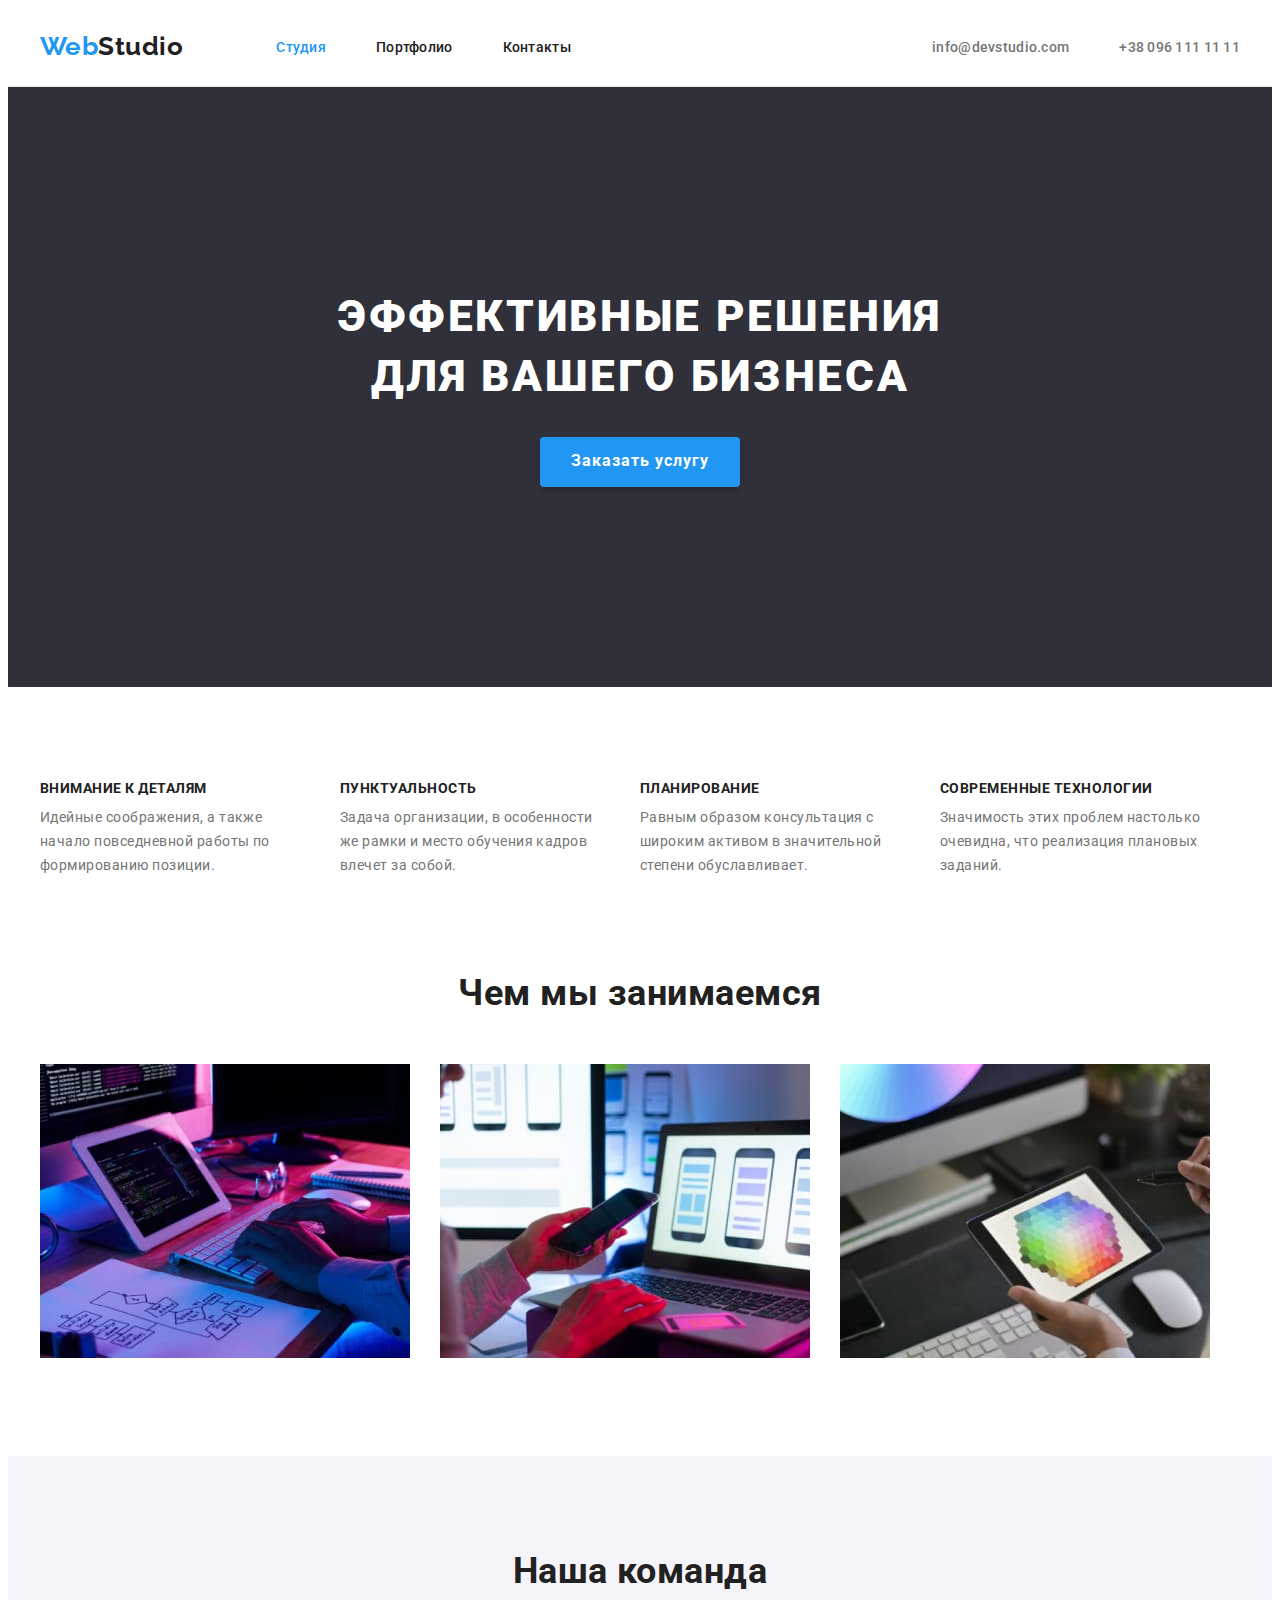
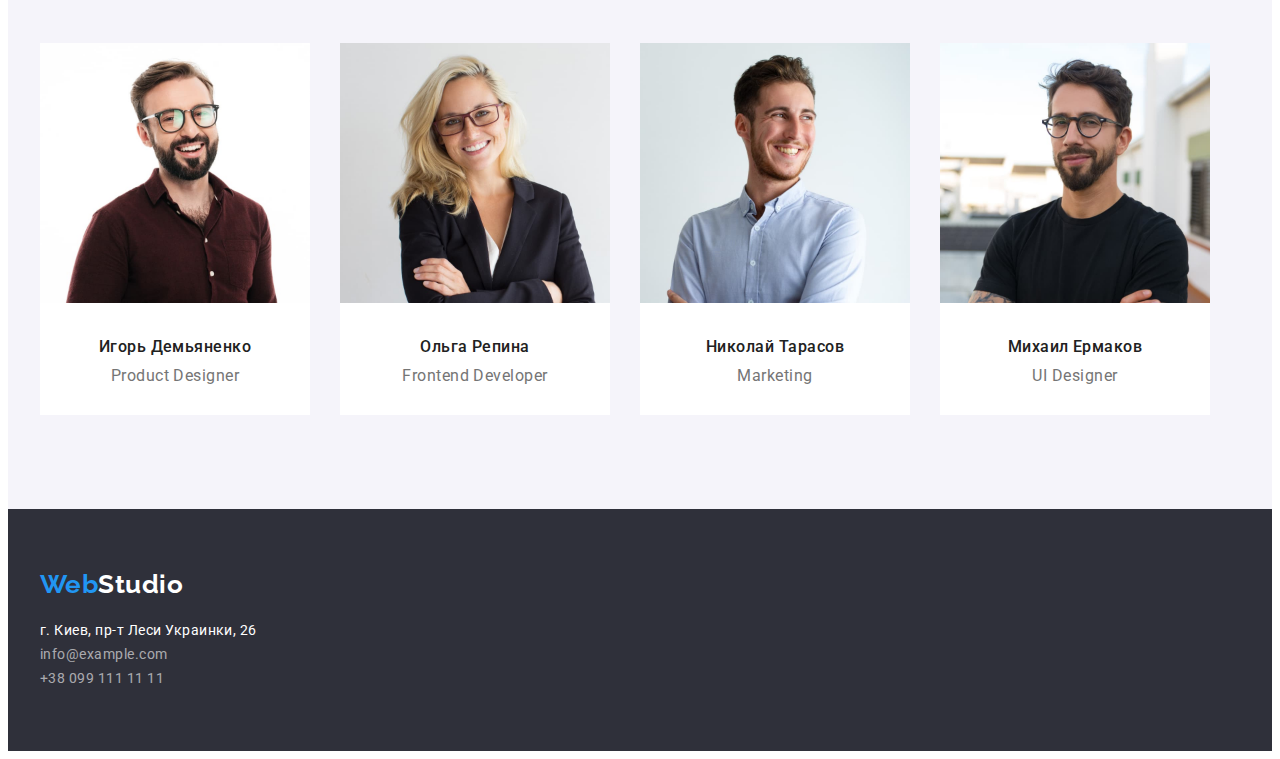
==== index.html @ d53f01e5 "Initial commit" ====
<!DOCTYPE html>
<html lang="ru">
  <head>
    <meta charset="UTF-8" />
    <meta http-equiv="X-UA-Compatible" content="IE=edge" />
    <meta name="viewport" content="width=device-width, initial-scale=1.0" />
    <title>WebStudio</title>
    <link rel="preconnect" href="https://fonts.googleapis.com" />
    <link rel="preconnect" href="https://fonts.gstatic.com" crossorigin />
    <link
      href="https://fonts.googleapis.com/css2?family=Raleway:wght@700&family=Roboto:wght@400;500;700;900&display=swap"
      rel="stylesheet"
    />
    <link
      rel="stylesheet"
      href="https://cdnjs.cloudflare.com/ajax/libs/modern-normalize/1.1.0/modern-normalize.min.css"
      integrity="sha512-wpPYUAdjBVSE4KJnH1VR1HeZfpl1ub8YT/NKx4PuQ5NmX2tKuGu6U/JRp5y+Y8XG2tV+wKQpNHVUX03MfMFn9Q=="
      crossorigin="anonymous"
      referrerpolicy="no-referrer"
    />
    <link rel="stylesheet" href="./css/styles.css" />
  </head>
  <body>
    <header class="page-header">
      <div class="container logo-nav">
        <nav class="site-nav">
          <a href="./index.html" class="logo-header"> <span>Web</span>Studio</a>
          <ul class="list page-nav">
            <li class="items">
              <a href="./index.html" class="link current">Студия</a>
            </li>
            <li class="items">
              <a href="./portfolio.html" class="link">Портфолио</a>
            </li>
            <li class="items">
              <a href="" class="link">Контакты</a>
            </li>
          </ul>
        </nav>
        <ul class="list header-contact">
          <li class="items">
            <a href="mailto:info@devstudio.com" class="contacts-list"
              >info@devstudio.com</a
            >
          </li>
          <li class="items">
            <a href="tel:+380961111111" class="contacts-list"
              >+38 096 111 11 11</a
            >
          </li>
        </ul>
      </div>
    </header>
    <main>
      <!-- Герой -->
      <section class="hero">
        <h1 class="hero-title">Эффективные решения для вашего бизнеса</h1>
        <button type="button" class="button">Заказать услугу</button>
      </section>
      <!-- Особенности заголовок скрыть в css-->
      <section class="section">
        <div class="container">
          <h2 hidden class="section-title">Особенности</h2>
          <ul class="list main-features">
            <li class="items">
              <h3 class="features-title">Внимание к деталям</h3>
              <p class="features">
                Идейные соображения, а также начало повседневной работы по
                формированию позиции.
              </p>
            </li>
            <li class="items">
              <h3 class="features-title">Пунктуальность</h3>
              <p class="features">
                Задача организации, в особенности же рамки и место обучения
                кадров влечет за собой.
              </p>
            </li>
            <li class="items">
              <h3 class="features-title">Планирование</h3>
              <p class="features">
                Равным образом консультация с широким активом в значительной
                степени обуславливает.
              </p>
            </li>
            <li class="items">
              <h3 class="features-title">Современные технологии</h3>
              <p class="features">
                Значимость этих проблем настолько очевидна, что реализация
                плановых заданий.
              </p>
            </li>
          </ul>
        </div>
      </section>
      <!-- Чем мы занимаемся -->
      <section class="section no-padding">
        <div class="container">
          <h2 class="section-title">Чем мы занимаемся</h2>
          <ul class="list works">
            <li class="items">
              <img
                src="./images/img1.jpg"
                alt="box1"
                width="370"
                height="294"
              />
            </li>
            <li class="items">
              <img
                src="./images/img2.jpg"
                alt="box2"
                width="370"
                height="294"
              />
            </li>
            <li class="items">
              <img
                src="./images/img3.jpg"
                alt="box3"
                width="370"
                height="294"
              />
            </li>
          </ul>
        </div>
      </section>
      <!-- Наша команда -->
      <section class="section team">
        <div class="container">
          <h2 class="section-title">Наша команда</h2>
          <ul class="list team-list">
            <li class="cards">
              <img
                src="./images/photo1.jpg"
                alt="Игорь Демьяненко"
                width="270"
                height="260"
              />
              <h3 class="team-title">Игорь Демьяненко</h3>
              <p class="function">Product Designer</p>
            </li>
            <li class="cards">
              <img
                src="./images/photo2.jpg"
                alt="Ольга Репина"
                width="270"
                height="260"
              />
              <h3 class="team-title">Ольга Репина</h3>
              <p class="function">Frontend Developer</p>
            </li>
            <li class="cards">
              <img
                src="./images/photo3.jpg"
                alt="Николай Тарасов"
                width="270"
                height="260"
              />
              <h3 class="team-title">Николай Тарасов</h3>
              <p class="function">Marketing</p>
            </li>
            <li class="cards">
              <img
                src="./images/photo4.jpg"
                alt="Михаил Ермаков"
                width="270"
                height="260"
              />
              <h3 class="team-title">Михаил Ермаков</h3>
              <p class="function">UI Designer</p>
            </li>
          </ul>
        </div>
      </section>
    </main>
    <footer class="footer">
      <div class="container">
        <a href="./index.html" class="logo-footer"> <span>Web</span>Studio</a>
        <address>
          <ul class="list">
            <li>
              <a
                href="https://www.google.com.ua/maps/place/%D0%B1%D1%83%D0%BB.+%D0%9B%D0%B5%D1%81%D0%B8+%D0%A3%D0%BA%D1%80%D0%B0%D0%B8%D0%BD%D0%BA%D0%B8,+26,+%D0%9A%D0%B8%D0%B5%D0%B2,+02000/@50.4265807,30.5361918,17z/data=!3m1!4b1!4m5!3m4!1s0x40d4cf0e033ecbe9:0x57a4dffefec77da0!8m2!3d50.4265807!4d30.5383858?hl=ru"
                class="address-post"
                target="_blank"
                rel="nofollow noopener noreferrer"
              >
                г. Киев, пр-т Леси Украинки, 26</a
              >
            </li>
            <li>
              <a href="mailto:" class="link">info@example.com</a>
            </li>
            <li>
              <a href="tel:+380991111111" class="link">+38 099 111 11 11</a>
            </li>
          </ul>
        </address>
      </div>
    </footer>
  </body>
</html>
---- css/styles.css ----
:root {
  --main-text-color: #212121;
  --secondary-text-color: #757575;
  --accent-text-color: #2196f3;
  --accent-white-color: #ffffff;
  --main-background-color: #ffffff;
  --secondary-background-color: #f5f4fa;
  --footer-background-color: #2f303a;
}

body {
  color: var(--main-text-color);
  background-color: #ffffff;

  font-family: Roboto, sans-serif;
  letter-spacing: 0.03em;
}

.list {
  padding: 0;
  margin: 0;

  list-style: none;
}

.container {
  width: 1200px;
  padding-left: 15px;
  padding-right: 15px;
  margin: 0 auto;
}

/* header */

.page-header {
  border-bottom: 1px solid #ececec;
}

.logo-header {
  display: block;
  margin-right: 93px;
  padding-top: 24px;
  padding-bottom: 25px;

  color: var(--main-text-color);
  font-family: "Raleway", sans-serif;

  font-weight: 700;
  font-size: 26px;
  line-height: 1.11;
  text-decoration: none;
}

.page-nav {
  display: flex;
  align-items: center;
}

.logo-nav {
  display: flex;
  align-items: center;
}

.header-contact {
  display: flex;
  margin-left: auto;
}

.header-contact .items + .items {
  margin-left: 50px;
}

span {
  color: var(--accent-text-color);
}

.site-nav {
  display: flex;
}

/* .site-nav .items + .items {
  margin-left: 50px;
} */

/* .site-nav .items:not(:last-child) {
  margin-right: 50px;
} */

.site-nav .items {
  margin-right: 50px;
}

.site-nav .items:last-child {
  margin-right: 0;
}

.site-nav .link {
  padding-top: 32px;
  padding-bottom: 32px;

  color: var(--main-text-color);

  font-weight: 500;
  font-size: 14px;
  line-height: 1.14;
  letter-spacing: 0.02em;
  text-decoration: none;
}

.site-nav .link:hover,
.site-nav .link:focus {
  color: var(--accent-text-color);
}

.contacts-list {
  color: var(--secondary-text-color);

  font-weight: 500;
  font-size: 14px;
  line-height: 1.14;
  letter-spacing: 0.02em;
  text-decoration: none;
}

.contacts-list:hover,
.contacts-list:focus {
  color: var(--accent-text-color);
}

.link.current {
  color: var(--accent-text-color);
}

/* hero */

.section {
  padding-top: 94px;
  padding-bottom: 94px;
}

.hero-title {
  margin-top: 0;
  margin-bottom: 30px;
  margin-left: auto;
  margin-right: auto;
  width: 696px;

  color: var(--accent-white-color);

  font-weight: 900;
  font-size: 44px;
  line-height: 1.36;
  letter-spacing: 0.06em;
  text-transform: uppercase;
}

.hero {
  background-color: var(--footer-background-color);
  text-align: center;
  padding-top: 200px;
  padding-bottom: 200px;
}

.button {
  border-radius: 4px;
  border: none;
  width: 200px;
  height: 50px;

  color: var(--accent-white-color);
  background-color: var(--accent-text-color);
  box-shadow: 0px 4px 4px rgba(0, 0, 0, 0.15);

  font-family: inherit;
  font-weight: 700;
  font-size: 16px;
  line-height: 1.88;
  letter-spacing: 0.06em;

  cursor: pointer;
}

/* Особенности */

.section-title {
  margin-top: 0;
  margin-bottom: 50px;

  font-weight: 700;
  font-size: 36px;
  line-height: 1.17;
  text-align: center;
}

.main-features {
  display: flex;
}

.main-features .items {
  width: 270px;
  margin-right: 30px;
}

.main-features .items:last-child {
  margin-right: 0;
}

.features-title {
  margin-top: 0;
  margin-bottom: 10px;

  font-weight: 700;
  font-size: 14px;
  line-height: 1.14;
  text-transform: uppercase;
}

.features {
  margin-top: 0;
  margin-bottom: 0;

  color: var(--secondary-text-color);

  font-size: 14px;
  line-height: 1.71;
}

/* Чем мы занимаемся */

.section.no-padding {
  padding-top: 0;
}

.works {
  display: flex;
}

.works .items + .items {
  margin-left: 30px;
}

/* Наша команда */

.team-list {
  display: flex;
}

.team-list .function {
  margin-top: 0px;
  margin-bottom: 30px;

  color: var(--secondary-text-color);
}

.section.team {
  background-color: var(--secondary-background-color);
}

.team-title {
  margin-top: 30px;
  margin-bottom: 10px;

  font-weight: 500;
  font-size: 16px;
  line-height: 1.19;
}

.team-list .cards {
  margin-right: 30px;

  text-align: center;
  width: 270px;
  background-color: #ffffff;
}

.team-list .cards:last-child {
  margin-right: 0;
}

/* Подвал */

.logo-footer {
  display: inline-block;
  margin-bottom: 20px;

  color: var(--accent-white-color);
  font-family: "Raleway", sans-serif;

  font-weight: 700;
  font-size: 26px;
  line-height: 1.19;
  text-decoration: none;
}

.footer {
  padding-top: 60px;
  padding-bottom: 60px;

  background-color: var(--footer-background-color);
}

.address-post {
  color: var(--accent-white-color);

  font-style: normal;
  font-weight: 400;
  font-size: 14px;
  line-height: 1.71;
  text-decoration: none;
}

.footer .link {
  color: rgba(255, 255, 255, 0.6);

  font-style: normal;
  font-weight: 400;
  font-size: 14px;
  line-height: 1.71;
  text-decoration: none;
}

.footer .link:hover,
.footer .link:focus,
.address-post:hover,
.address-post:focus {
  color: var(--accent-text-color);
}

/* Портфолио */

.list.work-list {
  display: flex;
  flex-wrap: wrap;
}

.work-list .title {
  margin-top: 0;
  margin-bottom: 4px;

  color: var(--main-text-color);

  font-weight: 700;
  font-size: 18px;
  line-height: 2;
  letter-spacing: 0.06em;
}

.work-list .description {
  margin-top: 0;
  margin-bottom: 0;

  color: var(--secondary-text-color);

  font-size: 16px;
  line-height: 1.88;
}

.work-list a {
  text-decoration: none;
}

.filter .items {
  margin-right: 8px;
}

.filter .items:last-child {
  margin-right: 0;
}

.filter.list {
  display: flex;
  margin-bottom: 50px;
  justify-content: center;
}

.filter-button {
  border-radius: 4px;
  border: none;
  min-width: 73px;
  height: 38px;
  padding: 6px 22px;

  color: var(--main-text-color);
  background-color: var(--secondary-background-color);

  font-family: inherit;
  font-weight: 500;
  font-size: 16px;
  line-height: 1.63;

  cursor: pointer;
}

.filter-button:hover,
.filter-button:focus {
  color: var(--accent-white-color);
  background-color: var(--accent-text-color);
  box-shadow: 0px 3px 1px rgba(0, 0, 0, 0.1), 0px 1px 2px rgba(0, 0, 0, 0.08),
    0px 2px 2px rgba(0, 0, 0, 0.12);
}

.portfolio-cards {
  margin-right: 30px;
  margin-bottom: 30px;
}

.portfolio-cards:nth-child(3n) {
  margin-right: 0;
}

.portfolio-cards:nth-last-child(-n + 3) {
  margin-bottom: 0;
}

/* Альтернативный вариант */

/* .portfolio-cards {
  width: 370px;
  margin-right: 30px;
  margin-bottom: 30px;
}

.portfolio-cards:nth-child(3n) {
  margin-right: 0;
}

.portfolio-cards:nth-last-child(-n + 3) {
  margin-bottom: 0;
} */

.portfolio-cards .data {
  border: 1px solid #eeeeee;
  padding: 20px 24px;
}

.portfolio-cards .data {
  border-top: transparent;
}

.portfolio-image {
  display: block;
}
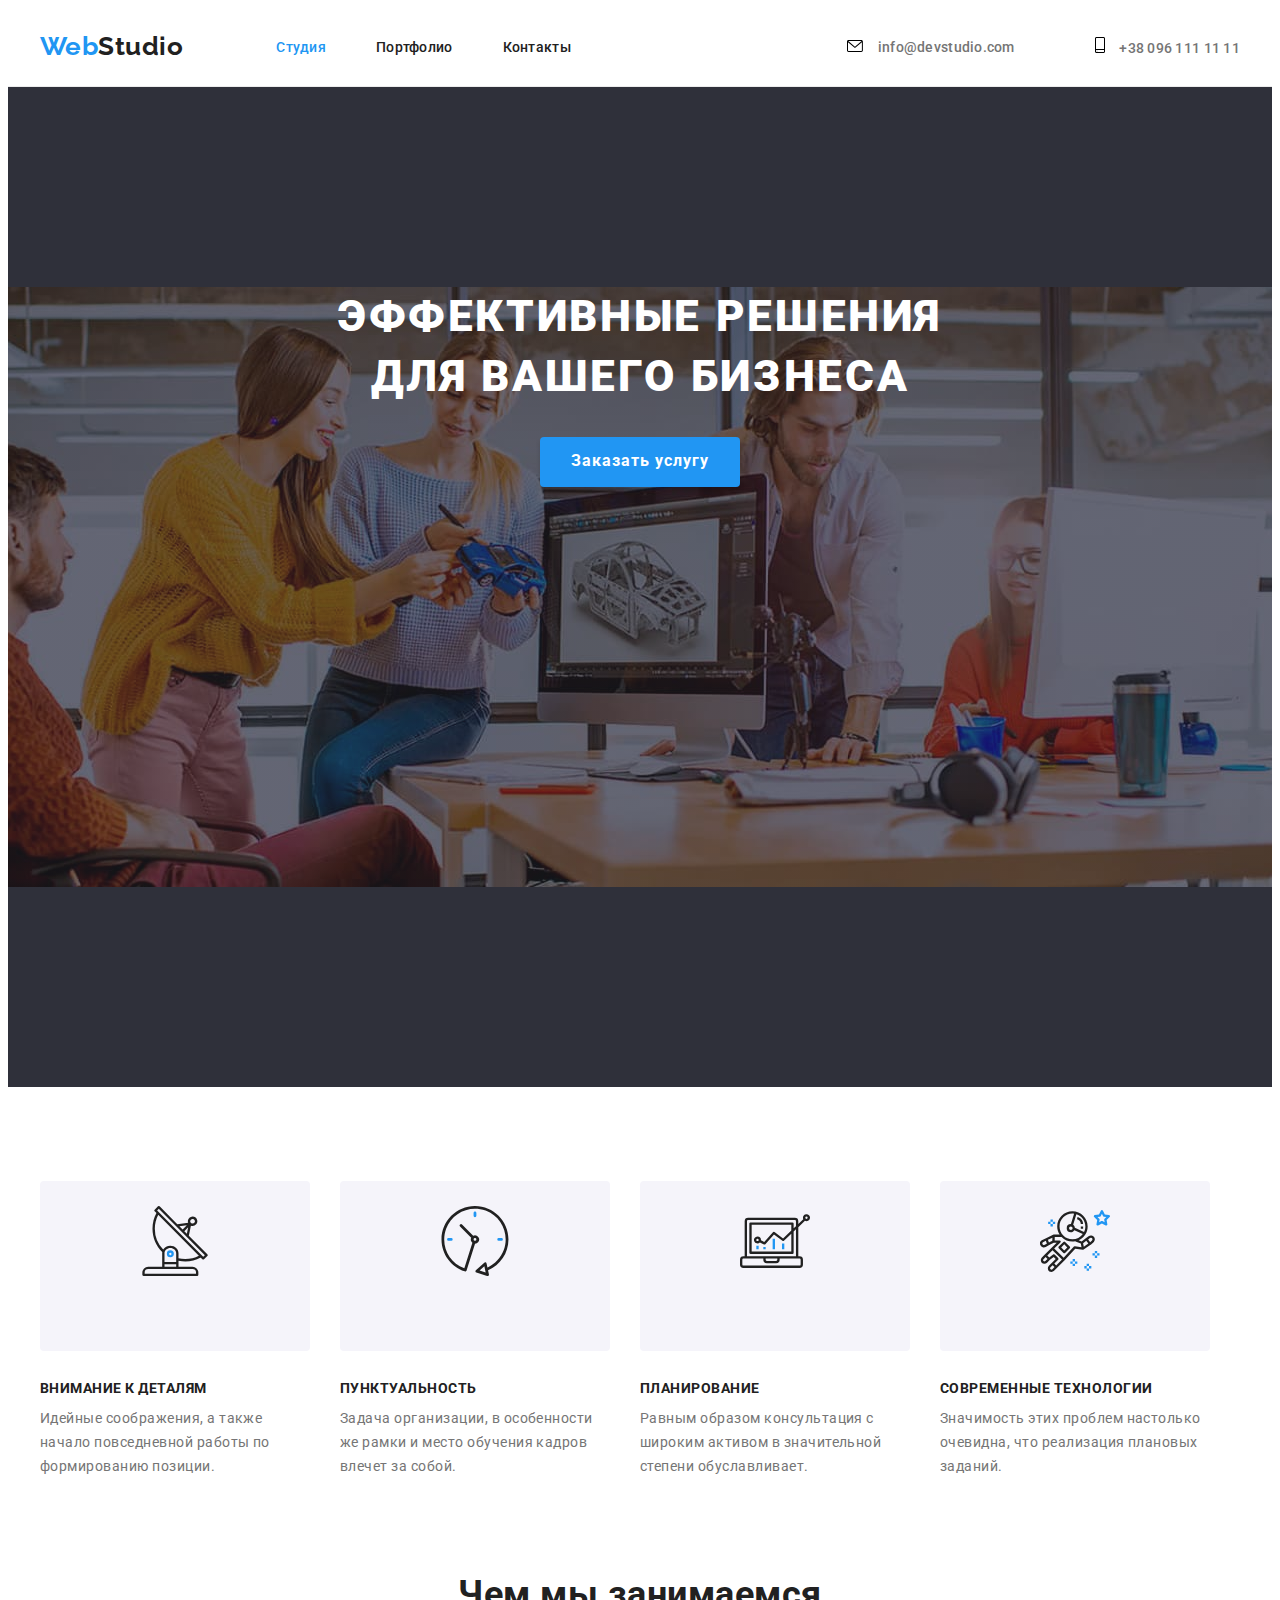
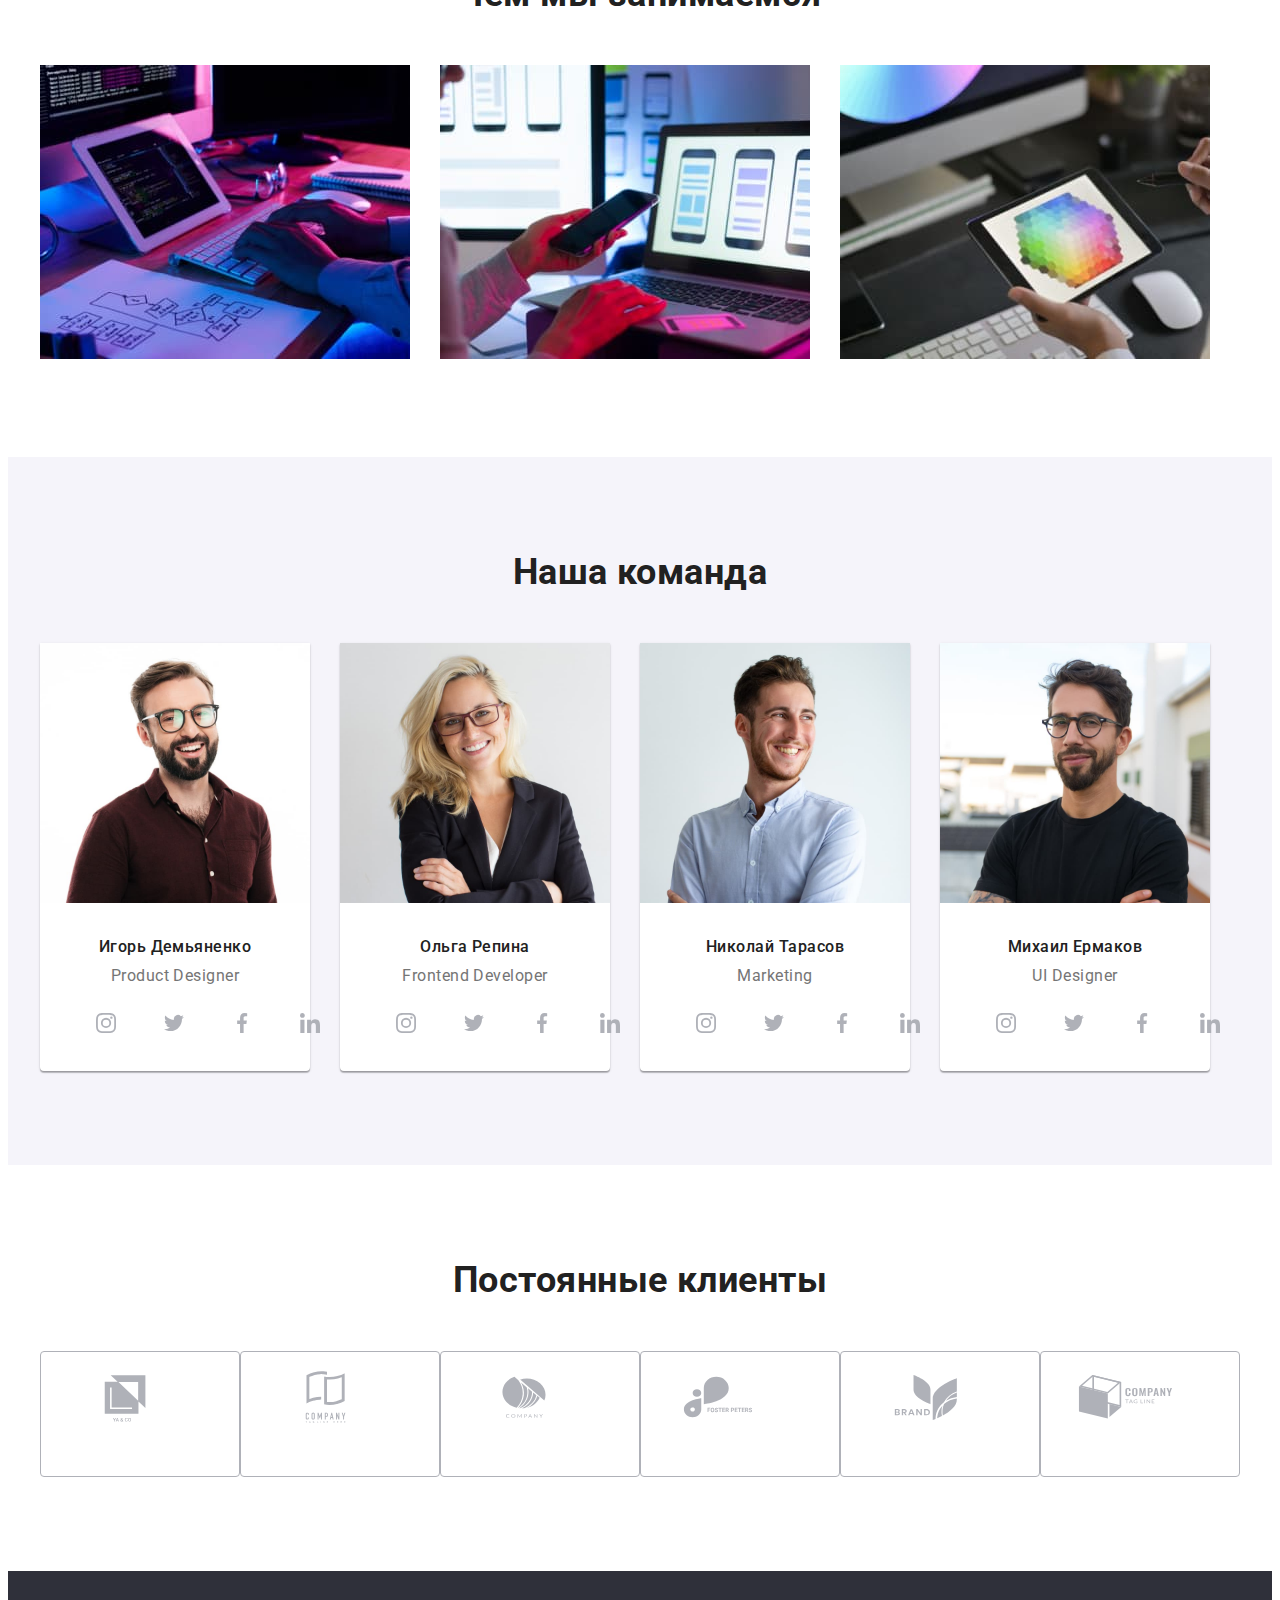
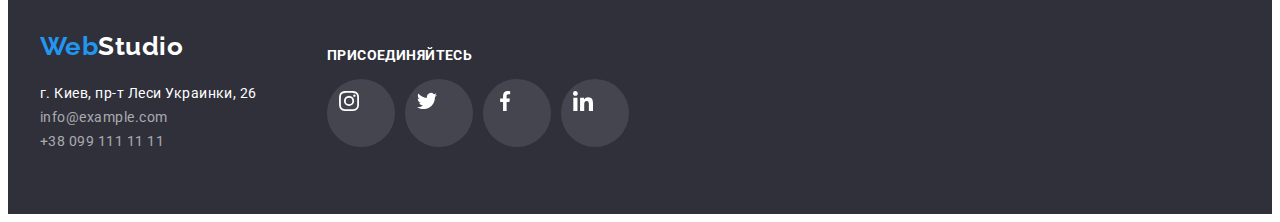
==== commit d7eab000: "виконано дз4" ====
--- a/index.html
+++ b/index.html
@@ -39,11 +39,18 @@
         </nav>
         <ul class="list header-contact">
           <li class="items">
+            <svg class="icon-envelope">
+              <use href="./images/icons.svg#icon-envelope"></use>
+            </svg>
             <a href="mailto:info@devstudio.com" class="contacts-list"
               >info@devstudio.com</a
             >
           </li>
+
           <li class="items">
+            <svg class="icon-smartphone">
+              <use href="./images/icons.svg#icon-smartphone"></use>
+            </svg>
             <a href="tel:+380961111111" class="contacts-list"
               >+38 096 111 11 11</a
             >
@@ -60,9 +67,15 @@
       <!-- Особенности заголовок скрыть в css-->
       <section class="section">
         <div class="container">
-          <h2 hidden class="section-title">Особенности</h2>
+          <h2 class="section-title visually-hidden">Особенности</h2>
+
           <ul class="list main-features">
             <li class="items">
+              <div class="decor-icon">
+                <svg class="icon-antenna">
+                  <use href="./images/icons.svg#icon-antenna-1"></use>
+                </svg>
+              </div>
               <h3 class="features-title">Внимание к деталям</h3>
               <p class="features">
                 Идейные соображения, а также начало повседневной работы по
@@ -70,6 +83,11 @@
               </p>
             </li>
             <li class="items">
+              <div class="decor-icon">
+                <svg class="icon-clock">
+                  <use href="./images/icons.svg#icon-clock-1"></use>
+                </svg>
+              </div>
               <h3 class="features-title">Пунктуальность</h3>
               <p class="features">
                 Задача организации, в особенности же рамки и место обучения
@@ -77,6 +95,11 @@
               </p>
             </li>
             <li class="items">
+              <div class="decor-icon">
+                <svg class="icon-diagram">
+                  <use href="./images/icons.svg#icon-diagram-1"></use>
+                </svg>
+              </div>
               <h3 class="features-title">Планирование</h3>
               <p class="features">
                 Равным образом консультация с широким активом в значительной
@@ -84,6 +107,11 @@
               </p>
             </li>
             <li class="items">
+              <div class="decor-icon">
+                <svg class="icon-astronaut">
+                  <use href="./images/icons.svg#icon-astronaut-1"></use>
+                </svg>
+              </div>
               <h3 class="features-title">Современные технологии</h3>
               <p class="features">
                 Значимость этих проблем настолько очевидна, что реализация
@@ -139,6 +167,57 @@
               />
               <h3 class="team-title">Игорь Демьяненко</h3>
               <p class="function">Product Designer</p>
+              <ul class="list sosials-links">
+                <li>
+                  <a
+                    class="social-icon"
+                    href="https://www.instagram.com/"
+                    target="_blank"
+                    rel="noopener nooreferrer"
+                    aria-label="Instagram"
+                    ><svg class="icon-instagram">
+                      <use href="./images/icons.svg#icon-instagram-2"></use>
+                    </svg>
+                  </a>
+                </li>
+                <li>
+                  <a
+                    class="social-icon"
+                    href="https://twitter.com/"
+                    target="_blank"
+                    rel="noopener nooreferrer"
+                    aria-label="Twitter"
+                  >
+                    <svg class="icon-twitter">
+                      <use href="./images/icons.svg#icon-twitter-1"></use>
+                    </svg>
+                  </a>
+                </li>
+                <li>
+                  <a
+                    class="social-icon"
+                    href="https://m.facebook.com/"
+                    target="_blank"
+                    rel="noopener nooreferrer"
+                    aria-label="Facebook"
+                    ><svg class="icon-facebook">
+                      <use href="./images/icons.svg#icon-facebook-1"></use>
+                    </svg>
+                  </a>
+                </li>
+                <li>
+                  <a
+                    class="social-icon"
+                    href="https://ru.linkedin.com/"
+                    target="_blank"
+                    rel="noopener nooreferrer"
+                    aria-label="LinkedIn"
+                    ><svg class="icon-linkedin">
+                      <use href="./images/icons.svg#icon-linkedin-1"></use>
+                    </svg>
+                  </a>
+                </li>
+              </ul>
             </li>
             <li class="cards">
               <img
@@ -149,6 +228,57 @@
               />
               <h3 class="team-title">Ольга Репина</h3>
               <p class="function">Frontend Developer</p>
+              <ul class="list sosials-links">
+                <li>
+                  <a
+                    class="social-icon"
+                    href="https://www.instagram.com/"
+                    target="_blank"
+                    rel="noopener nooreferrer"
+                    aria-label="Instagram"
+                    ><svg class="icon-instagram">
+                      <use href="./images/icons.svg#icon-instagram-2"></use>
+                    </svg>
+                  </a>
+                </li>
+                <li>
+                  <a
+                    class="social-icon"
+                    href="https://twitter.com/"
+                    target="_blank"
+                    rel="noopener nooreferrer"
+                    aria-label="Twitter"
+                  >
+                    <svg class="icon-twitter">
+                      <use href="./images/icons.svg#icon-twitter-1"></use>
+                    </svg>
+                  </a>
+                </li>
+                <li>
+                  <a
+                    class="social-icon"
+                    href="https://m.facebook.com/"
+                    target="_blank"
+                    rel="noopener nooreferrer"
+                    aria-label="Facebook"
+                    ><svg class="icon-facebook">
+                      <use href="./images/icons.svg#icon-facebook-1"></use>
+                    </svg>
+                  </a>
+                </li>
+                <li>
+                  <a
+                    class="social-icon"
+                    href="https://ru.linkedin.com/"
+                    target="_blank"
+                    rel="noopener nooreferrer"
+                    aria-label="LinkedIn"
+                    ><svg class="icon-linkedin">
+                      <use href="./images/icons.svg#icon-linkedin-1"></use>
+                    </svg>
+                  </a>
+                </li>
+              </ul>
             </li>
             <li class="cards">
               <img
@@ -159,6 +289,57 @@
               />
               <h3 class="team-title">Николай Тарасов</h3>
               <p class="function">Marketing</p>
+              <ul class="list sosials-links">
+                <li>
+                  <a
+                    class="social-icon"
+                    href="https://www.instagram.com/"
+                    target="_blank"
+                    rel="noopener nooreferrer"
+                    aria-label="Instagram"
+                    ><svg class="icon-instagram">
+                      <use href="./images/icons.svg#icon-instagram-2"></use>
+                    </svg>
+                  </a>
+                </li>
+                <li>
+                  <a
+                    class="social-icon"
+                    href="https://twitter.com/"
+                    target="_blank"
+                    rel="noopener nooreferrer"
+                    aria-label="Twitter"
+                  >
+                    <svg class="icon-twitter">
+                      <use href="./images/icons.svg#icon-twitter-1"></use>
+                    </svg>
+                  </a>
+                </li>
+                <li>
+                  <a
+                    class="social-icon"
+                    href="https://m.facebook.com/"
+                    target="_blank"
+                    rel="noopener nooreferrer"
+                    aria-label="Facebook"
+                    ><svg class="icon-facebook">
+                      <use href="./images/icons.svg#icon-facebook-1"></use>
+                    </svg>
+                  </a>
+                </li>
+                <li>
+                  <a
+                    class="social-icon"
+                    href="https://ru.linkedin.com/"
+                    target="_blank"
+                    rel="noopener nooreferrer"
+                    aria-label="LinkedIn"
+                    ><svg class="icon-linkedin">
+                      <use href="./images/icons.svg#icon-linkedin-1"></use>
+                    </svg>
+                  </a>
+                </li>
+              </ul>
             </li>
             <li class="cards">
               <img
@@ -169,34 +350,179 @@
               />
               <h3 class="team-title">Михаил Ермаков</h3>
               <p class="function">UI Designer</p>
+              <ul class="list sosials-links">
+                <li>
+                  <a
+                    class="social-icon"
+                    href="https://www.instagram.com/"
+                    target="_blank"
+                    rel="noopener nooreferrer"
+                    aria-label="Instagram"
+                    ><svg class="icon-instagram">
+                      <use href="./images/icons.svg#icon-instagram-2"></use>
+                    </svg>
+                  </a>
+                </li>
+                <li>
+                  <a
+                    class="social-icon"
+                    href="https://twitter.com/"
+                    target="_blank"
+                    rel="noopener nooreferrer"
+                    aria-label="Twitter"
+                  >
+                    <svg class="icon-twitter">
+                      <use href="./images/icons.svg#icon-twitter-1"></use>
+                    </svg>
+                  </a>
+                </li>
+                <li>
+                  <a
+                    class="social-icon"
+                    href="https://m.facebook.com/"
+                    target="_blank"
+                    rel="noopener nooreferrer"
+                    aria-label="Facebook"
+                    ><svg class="icon-facebook">
+                      <use href="./images/icons.svg#icon-facebook-1"></use>
+                    </svg>
+                  </a>
+                </li>
+                <li>
+                  <a
+                    class="social-icon"
+                    href="https://ru.linkedin.com/"
+                    target="_blank"
+                    rel="noopener nooreferrer"
+                    aria-label="LinkedIn"
+                    ><svg class="icon-linkedin">
+                      <use href="./images/icons.svg#icon-linkedin-1"></use>
+                    </svg>
+                  </a>
+                </li>
+              </ul>
+            </li>
+          </ul>
+        </div>
+      </section>
+      <!-- Постоянные клиенты -->
+      <section class="section">
+        <div class="container">
+          <h2 class="section-title">Постоянные клиенты</h2>
+          <ul class="list clients-list">
+            <li class="clients-data">
+              <svg class="client-logo">
+                <use href="./images/icons.svg#icon-Logo-1"></use>
+              </svg>
+            </li>
+            <li class="clients-data">
+              <svg class="client-logo">
+                <use href="./images/icons.svg#icon-Logo-2"></use>
+              </svg>
+            </li>
+            <li class="clients-data">
+              <svg class="client-logo">
+                <use href="./images/icons.svg#icon-Logo-3"></use>
+              </svg>
+            </li>
+            <li class="clients-data">
+              <svg class="client-logo">
+                <use href="./images/icons.svg#icon-Logo-4"></use>
+              </svg>
+            </li>
+            <li class="clients-data">
+              <svg class="client-logo">
+                <use href="./images/icons.svg#icon-Logo-5"></use>
+              </svg>
+            </li>
+            <li class="clients-data">
+              <svg class="client-logo">
+                <use href="./images/icons.svg#icon-Logo-6"></use>
+              </svg>
             </li>
           </ul>
         </div>
       </section>
     </main>
     <footer class="footer">
-      <div class="container">
-        <a href="./index.html" class="logo-footer"> <span>Web</span>Studio</a>
-        <address>
-          <ul class="list">
+      <div class="container footer-list">
+        <div class="footer-contacts">
+          <a href="./index.html" class="logo-footer"> <span>Web</span>Studio</a>
+          <address>
+            <ul class="list">
+              <li>
+                <a
+                  href="https://www.google.com.ua/maps/place/%D0%B1%D1%83%D0%BB.+%D0%9B%D0%B5%D1%81%D0%B8+%D0%A3%D0%BA%D1%80%D0%B0%D0%B8%D0%BD%D0%BA%D0%B8,+26,+%D0%9A%D0%B8%D0%B5%D0%B2,+02000/@50.4265807,30.5361918,17z/data=!3m1!4b1!4m5!3m4!1s0x40d4cf0e033ecbe9:0x57a4dffefec77da0!8m2!3d50.4265807!4d30.5383858?hl=ru"
+                  class="address-post"
+                  target="_blank"
+                  rel="nofollow noopener noreferrer"
+                >
+                  г. Киев, пр-т Леси Украинки, 26</a
+                >
+              </li>
+              <li>
+                <a href="mailto:" class="link">info@example.com</a>
+              </li>
+              <li>
+                <a href="tel:+380991111111" class="link">+38 099 111 11 11</a>
+              </li>
+            </ul>
+          </address>
+        </div>
+        <div class="footer-links">
+          <p class="footer-text">присоединяйтесь</p>
+          <ul class="list sosials-links">
             <li>
               <a
-                href="https://www.google.com.ua/maps/place/%D0%B1%D1%83%D0%BB.+%D0%9B%D0%B5%D1%81%D0%B8+%D0%A3%D0%BA%D1%80%D0%B0%D0%B8%D0%BD%D0%BA%D0%B8,+26,+%D0%9A%D0%B8%D0%B5%D0%B2,+02000/@50.4265807,30.5361918,17z/data=!3m1!4b1!4m5!3m4!1s0x40d4cf0e033ecbe9:0x57a4dffefec77da0!8m2!3d50.4265807!4d30.5383858?hl=ru"
-                class="address-post"
+                class="social-icon"
+                href="https://www.instagram.com/"
                 target="_blank"
-                rel="nofollow noopener noreferrer"
+                rel="noopener nooreferrer"
+                aria-label="Instagram"
+                ><svg class="icon-instagram">
+                  <use href="./images/icons.svg#icon-instagram-2"></use>
+                </svg>
+              </a>
+            </li>
+            <li>
+              <a
+                class="social-icon"
+                href="https://twitter.com/"
+                target="_blank"
+                rel="noopener nooreferrer"
+                aria-label="Twitter"
               >
-                г. Киев, пр-т Леси Украинки, 26</a
-              >
+                <svg class="icon-twitter">
+                  <use href="./images/icons.svg#icon-twitter-1"></use>
+                </svg>
+              </a>
             </li>
             <li>
-              <a href="mailto:" class="link">info@example.com</a>
+              <a
+                class="social-icon"
+                href="https://m.facebook.com/"
+                target="_blank"
+                rel="noopener nooreferrer"
+                aria-label="Facebook"
+                ><svg class="icon-facebook">
+                  <use href="./images/icons.svg#icon-facebook-1"></use>
+                </svg>
+              </a>
             </li>
             <li>
-              <a href="tel:+380991111111" class="link">+38 099 111 11 11</a>
+              <a
+                class="social-icon"
+                href="https://ru.linkedin.com/"
+                target="_blank"
+                rel="noopener nooreferrer"
+                aria-label="LinkedIn"
+                ><svg class="icon-linkedin">
+                  <use href="./images/icons.svg#icon-linkedin-1"></use>
+                </svg>
+              </a>
             </li>
           </ul>
-        </address>
+        </div>
       </div>
     </footer>
   </body>
--- a/css/styles.css
+++ b/css/styles.css
@@ -56,6 +56,26 @@
   align-items: center;
 }
 
+/* .items.icon-envelope::before {
+  content: "";
+  background-image: url(../svg/envelope.svg);
+  display: inline-flex;
+  width: 16px;
+  height: 12px;
+  margin-right: 10px;
+  align-self: center;
+} */
+
+/* /* .icon-smartphone::before {
+  content: "";
+  background-image: url(../svg/smartphone.svg);
+  display: inline-flex;
+  width: 10px;
+  height: 16px;
+  margin-right: 10px;
+  align-self: center; 
+}*/
+
 .logo-nav {
   display: flex;
   align-items: center;
@@ -64,6 +84,7 @@
 .header-contact {
   display: flex;
   margin-left: auto;
+  align-items: center;
 }
 
 .header-contact .items + .items {
@@ -129,6 +150,49 @@
 
 .link.current {
   color: var(--accent-text-color);
+}
+
+.icon-envelope {
+  width: 16px;
+  height: 12px;
+  margin-right: 10px;
+}
+
+.icon-smartphone {
+  width: 10px;
+  height: 16px;
+  margin-left: 30px;
+  margin-right: 10px;
+}
+
+.icon-envelope:hover,
+.icon-envelope:focus,
+.icon-smartphone:hover,
+.icon-smartphone:focus {
+  fill: var(--accent-text-color);
+
+  cursor: pointer;
+}
+
+.icon-antenna,
+.icon-clock,
+.icon-diagram,
+.icon-astronaut {
+  width: 70px;
+  height: 70px;
+  display: block;
+  margin-right: auto;
+  margin-left: auto;
+}
+
+.decor-icon {
+  width: 270px;
+  height: 120px;
+  padding-top: 25px;
+  padding-bottom: 25px;
+
+  background: #f5f4fa;
+  border-radius: 4px;
 }
 
 /* hero */
@@ -155,10 +219,23 @@
 }
 
 .hero {
-  background-color: var(--footer-background-color);
   text-align: center;
   padding-top: 200px;
   padding-bottom: 200px;
+  max-width: 1600px;
+  height: 600px;
+  margin-right: auto;
+  margin-left: auto;
+
+  background-color: var(--footer-background-color);
+  background-image: linear-gradient(
+      to right,
+      rgba(47, 48, 58, 0.4),
+      rgba(47, 48, 58, 0.4)
+    ),
+    url(../images/hero-Img.jpg);
+  background-repeat: no-repeat;
+  background-position: 50% 50%;
 }
 
 .button {
@@ -192,6 +269,19 @@
   text-align: center;
 }
 
+.visually-hidden {
+  position: absolute;
+  white-space: nowrap;
+  width: 1px;
+  height: 1px;
+  overflow: hidden;
+  border: 0;
+  padding: 0;
+  clip: rect(0 0 0 0);
+  clip-path: inset(50%);
+  margin: -1px;
+}
+
 .main-features {
   display: flex;
 }
@@ -205,8 +295,34 @@
   margin-right: 0;
 }
 
+/* .main-features .items::before {
+  content: "";
+  display: block;
+  height: 120px;
+  background-color: #f5f4fa;
+  border-radius: 4px;
+  background-repeat: no-repeat;
+  background-position: center;
+}
+
+.icon-antenna::before {
+  background-image: url(../svg/antenna\ 1.svg);
+}
+
+.icon-clock::before {
+  background-image: url(../svg/clock\ 1.svg);
+}
+
+.icon-diagram::before {
+  background-image: url(../svg/diagram\ 1.svg);
+}
+
+.icon-astronaut::before {
+  background-image: url(../svg/astronaut\ 1.svg);
+} */
+
 .features-title {
-  margin-top: 0;
+  margin-top: 30px;
   margin-bottom: 10px;
 
   font-weight: 700;
@@ -247,7 +363,7 @@
 
 .team-list .function {
   margin-top: 0px;
-  margin-bottom: 30px;
+  margin-bottom: 16px;
 
   color: var(--secondary-text-color);
 }
@@ -270,11 +386,87 @@
 
   text-align: center;
   width: 270px;
+  height: 428px;
   background-color: #ffffff;
+
+  box-shadow: 0px 1px 3px rgba(0, 0, 0, 0.12), 0px 1px 1px rgba(0, 0, 0, 0.14),
+    0px 2px 1px rgba(0, 0, 0, 0.2);
+  border-radius: 0px 0px 4px 4px;
 }
 
 .team-list .cards:last-child {
   margin-right: 0;
+}
+
+.sosials-links {
+  display: flex;
+  width: 206px;
+  height: 44px;
+  margin: auto;
+  justify-content: space-between;
+}
+
+.social-icon {
+  display: block;
+  width: 44px;
+  height: 44px;
+  align-items: center;
+  margin-right: 10px;
+  padding: 12px;
+
+  color: #afb1b8;
+}
+
+.social-icon:last-child {
+  margin-right: 0px;
+}
+
+.social-icon:hover,
+.social-icon:focus {
+  background-color: var(--accent-text-color);
+  border-radius: 50%;
+  color: var(--accent-white-color);
+}
+
+.icon-instagram,
+.icon-twitter,
+.icon-facebook,
+.icon-linkedin {
+  width: 20px;
+  height: 20px;
+  fill: currentColor;
+}
+
+/* Постоянные клиенты */
+
+.clients-data {
+  display: block;
+  width: 170px;
+  height: 92px;
+  border: 1px solid #afb1b8;
+  border-radius: 4px;
+  padding: 16px 32px;
+
+  color: #afb1b8;
+}
+
+.clients-data:hover,
+.clients-data:focus {
+  border-color: var(--accent-text-color);
+  color: var(--accent-text-color);
+
+  cursor: pointer;
+}
+
+.clients-list {
+  display: flex;
+  justify-content: space-between;
+}
+
+.client-logo {
+  width: 106px;
+  height: 60px;
+  fill: currentColor;
 }
 
 /* Подвал */
@@ -324,6 +516,44 @@
 .address-post:hover,
 .address-post:focus {
   color: var(--accent-text-color);
+}
+
+.footer-text {
+  font-weight: 700;
+  font-size: 14px;
+  line-height: 1.43;
+  letter-spacing: 0.03em;
+  text-transform: uppercase;
+
+  color: var(--accent-white-color);
+}
+
+.footer-links {
+  width: 206px;
+  height: 80px;
+  margin-left: 70px;
+}
+
+.footer-list {
+  display: flex;
+}
+
+.footer-links .social-icon {
+  display: block;
+  width: 44px;
+  height: 44px;
+  align-items: center;
+  margin-right: 10px;
+  padding: 12px;
+  border-radius: 50%;
+
+  color: var(--accent-white-color);
+  background-color: rgba(255, 255, 255, 0.1);
+}
+
+.footer-links .social-icon:hover,
+.footer-links .social-icon:focus {
+  background-color: var(--accent-text-color);
 }
 
 /* Портфолио */
@@ -437,6 +667,11 @@
   border-top: transparent;
 }
 
+.portfolio-cards:hover {
+  box-shadow: 0px 1px 1px rgba(0, 0, 0, 0.12), 0px 4px 4px rgba(0, 0, 0, 0.06),
+    1px 4px 6px rgba(0, 0, 0, 0.16);
+}
+
 .portfolio-image {
   display: block;
 }
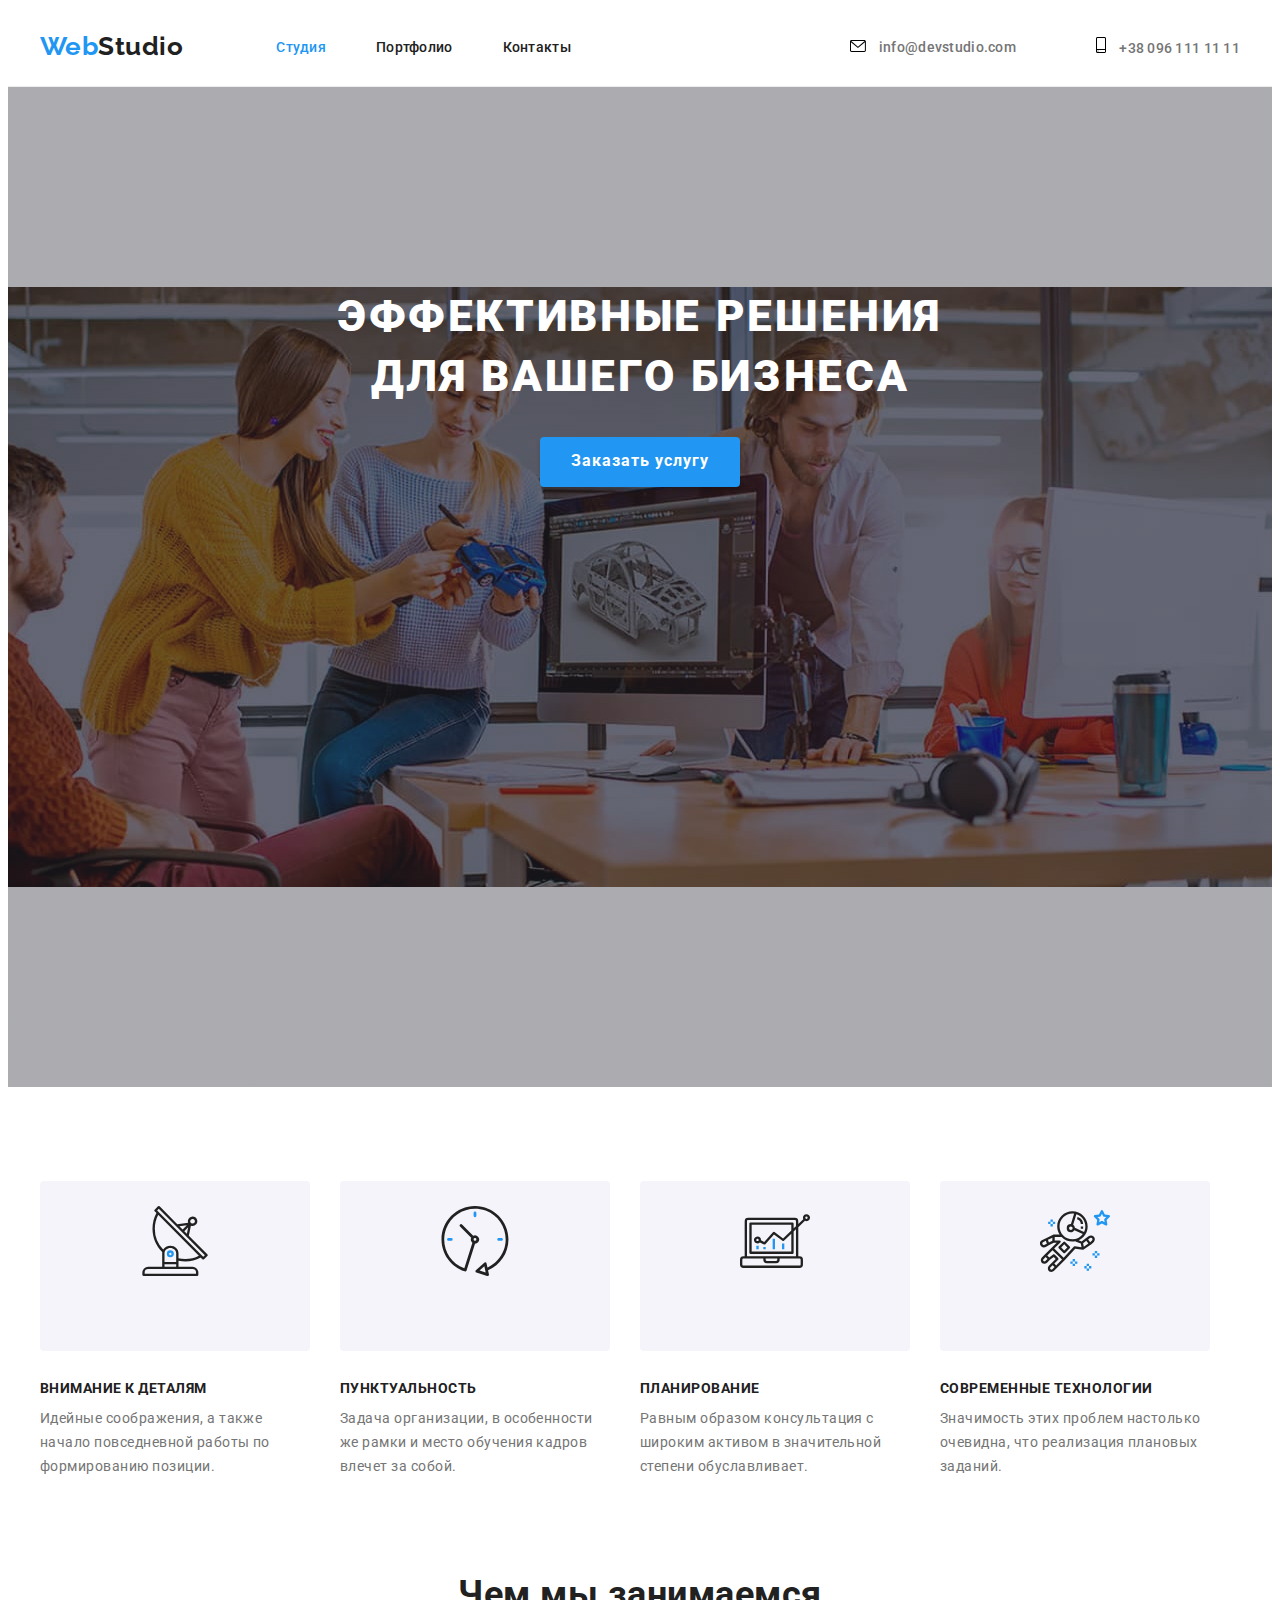
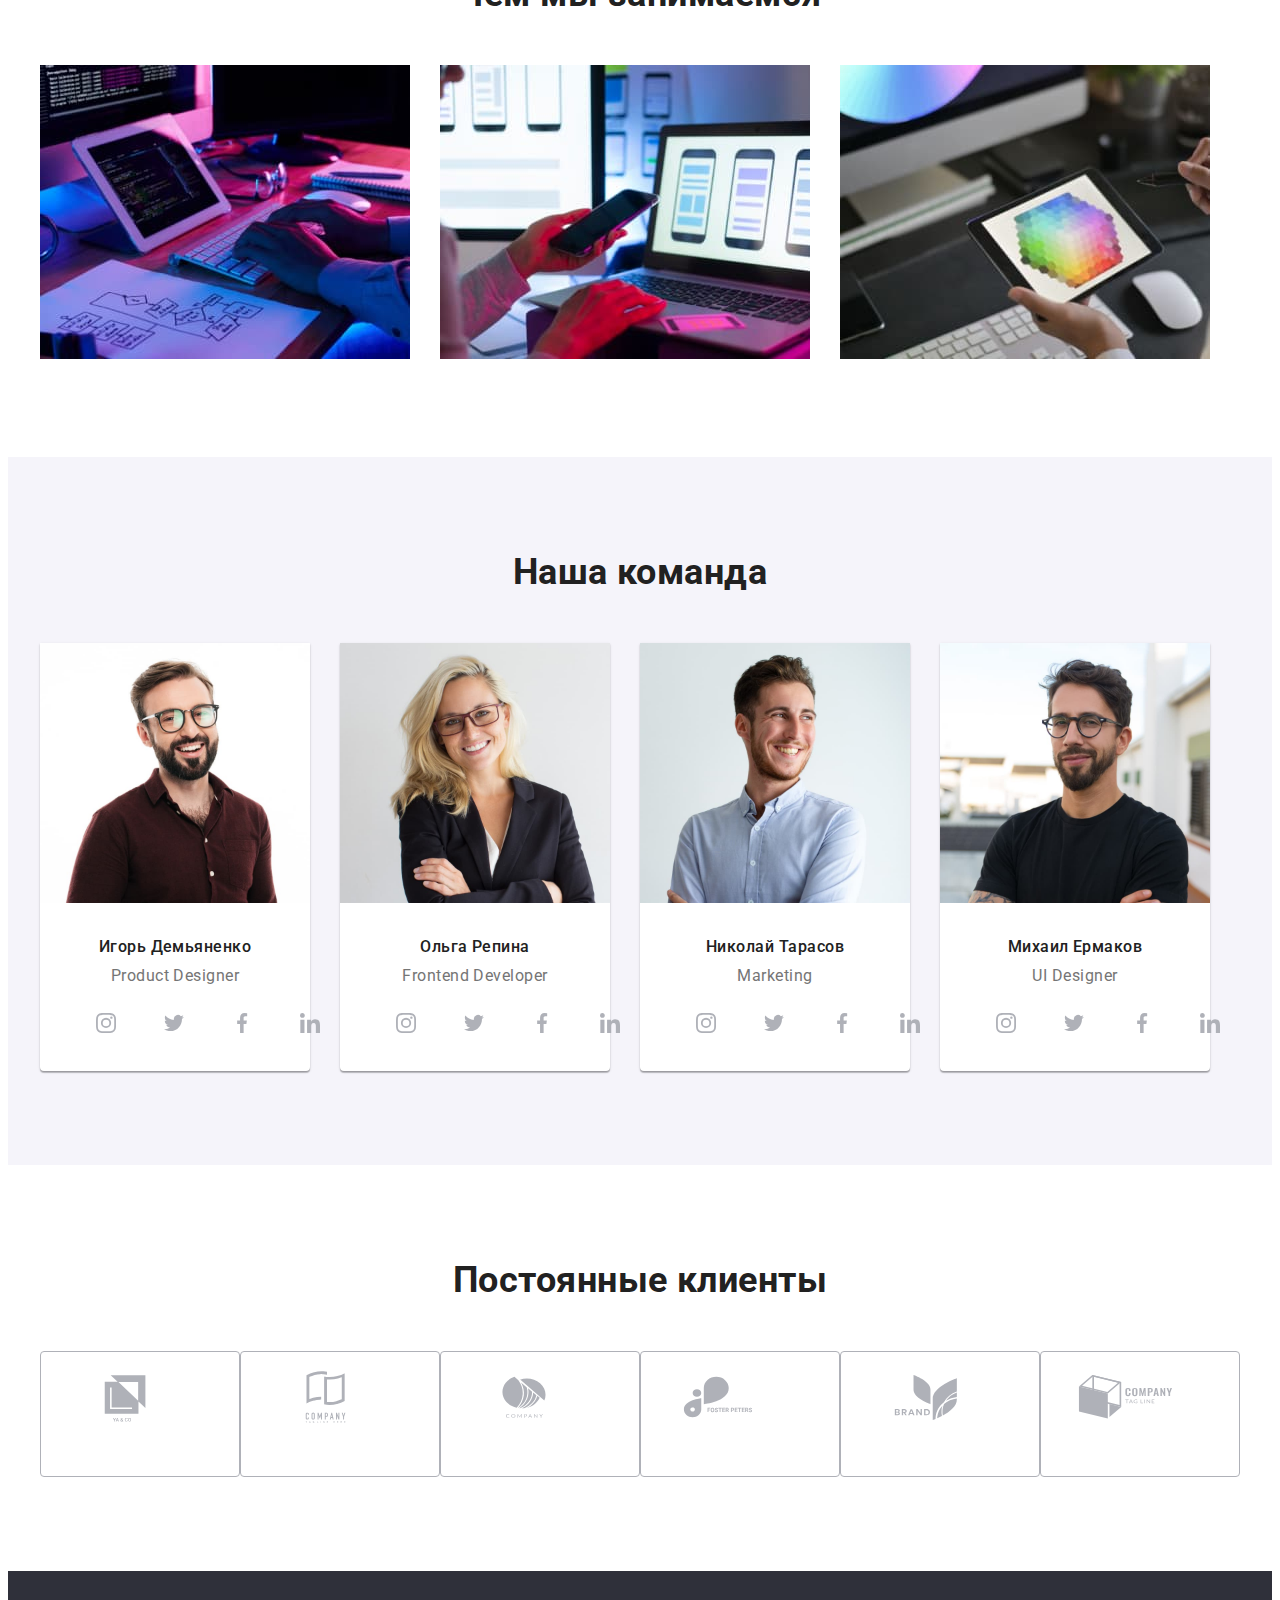
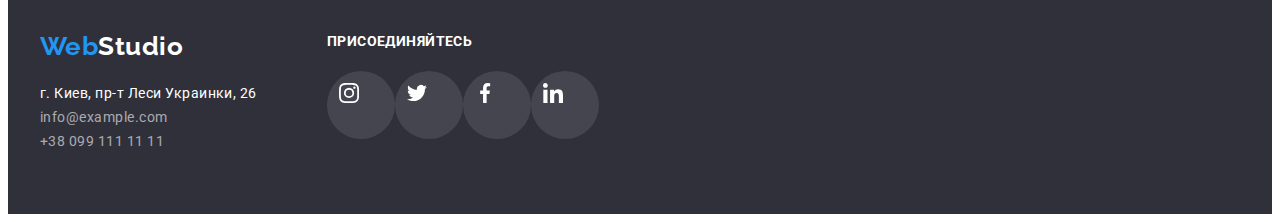
==== commit db4b76cc: "виправлено за зауваженнями ментора" ====
--- a/index.html
+++ b/index.html
@@ -39,20 +39,20 @@
         </nav>
         <ul class="list header-contact">
           <li class="items">
-            <svg class="icon-envelope">
-              <use href="./images/icons.svg#icon-envelope"></use>
-            </svg>
             <a href="mailto:info@devstudio.com" class="contacts-list"
-              >info@devstudio.com</a
+              ><svg class="icon-envelope">
+                <use href="./images/icons.svg#icon-envelope"></use>
+              </svg>
+              info@devstudio.com</a
             >
           </li>
 
           <li class="items">
-            <svg class="icon-smartphone">
-              <use href="./images/icons.svg#icon-smartphone"></use>
-            </svg>
             <a href="tel:+380961111111" class="contacts-list"
-              >+38 096 111 11 11</a
+              ><svg class="icon-smartphone">
+                <use href="./images/icons.svg#icon-smartphone"></use>
+              </svg>
+              +38 096 111 11 11</a
             >
           </li>
         </ul>
--- a/css/styles.css
+++ b/css/styles.css
@@ -56,26 +56,6 @@
   align-items: center;
 }
 
-/* .items.icon-envelope::before {
-  content: "";
-  background-image: url(../svg/envelope.svg);
-  display: inline-flex;
-  width: 16px;
-  height: 12px;
-  margin-right: 10px;
-  align-self: center;
-} */
-
-/* /* .icon-smartphone::before {
-  content: "";
-  background-image: url(../svg/smartphone.svg);
-  display: inline-flex;
-  width: 10px;
-  height: 16px;
-  margin-right: 10px;
-  align-self: center; 
-}*/
-
 .logo-nav {
   display: flex;
   align-items: center;
@@ -146,6 +126,7 @@
 .contacts-list:hover,
 .contacts-list:focus {
   color: var(--accent-text-color);
+  fill: var(--accent-text-color);
 }
 
 .link.current {
@@ -163,15 +144,6 @@
   height: 16px;
   margin-left: 30px;
   margin-right: 10px;
-}
-
-.icon-envelope:hover,
-.icon-envelope:focus,
-.icon-smartphone:hover,
-.icon-smartphone:focus {
-  fill: var(--accent-text-color);
-
-  cursor: pointer;
 }
 
 .icon-antenna,
@@ -227,7 +199,7 @@
   margin-right: auto;
   margin-left: auto;
 
-  background-color: var(--footer-background-color);
+  /* background-color: var(--footer-background-color); */
   background-image: linear-gradient(
       to right,
       rgba(47, 48, 58, 0.4),
@@ -401,7 +373,6 @@
 .sosials-links {
   display: flex;
   width: 206px;
-  height: 44px;
   margin: auto;
   justify-content: space-between;
 }
@@ -411,7 +382,6 @@
   width: 44px;
   height: 44px;
   align-items: center;
-  margin-right: 10px;
   padding: 12px;
 
   color: #afb1b8;
@@ -519,6 +489,9 @@
 }
 
 .footer-text {
+  margin-top: 0;
+  margin-bottom: 20px;
+
   font-weight: 700;
   font-size: 14px;
   line-height: 1.43;
@@ -543,7 +516,6 @@
   width: 44px;
   height: 44px;
   align-items: center;
-  margin-right: 10px;
   padding: 12px;
   border-radius: 50%;
 
